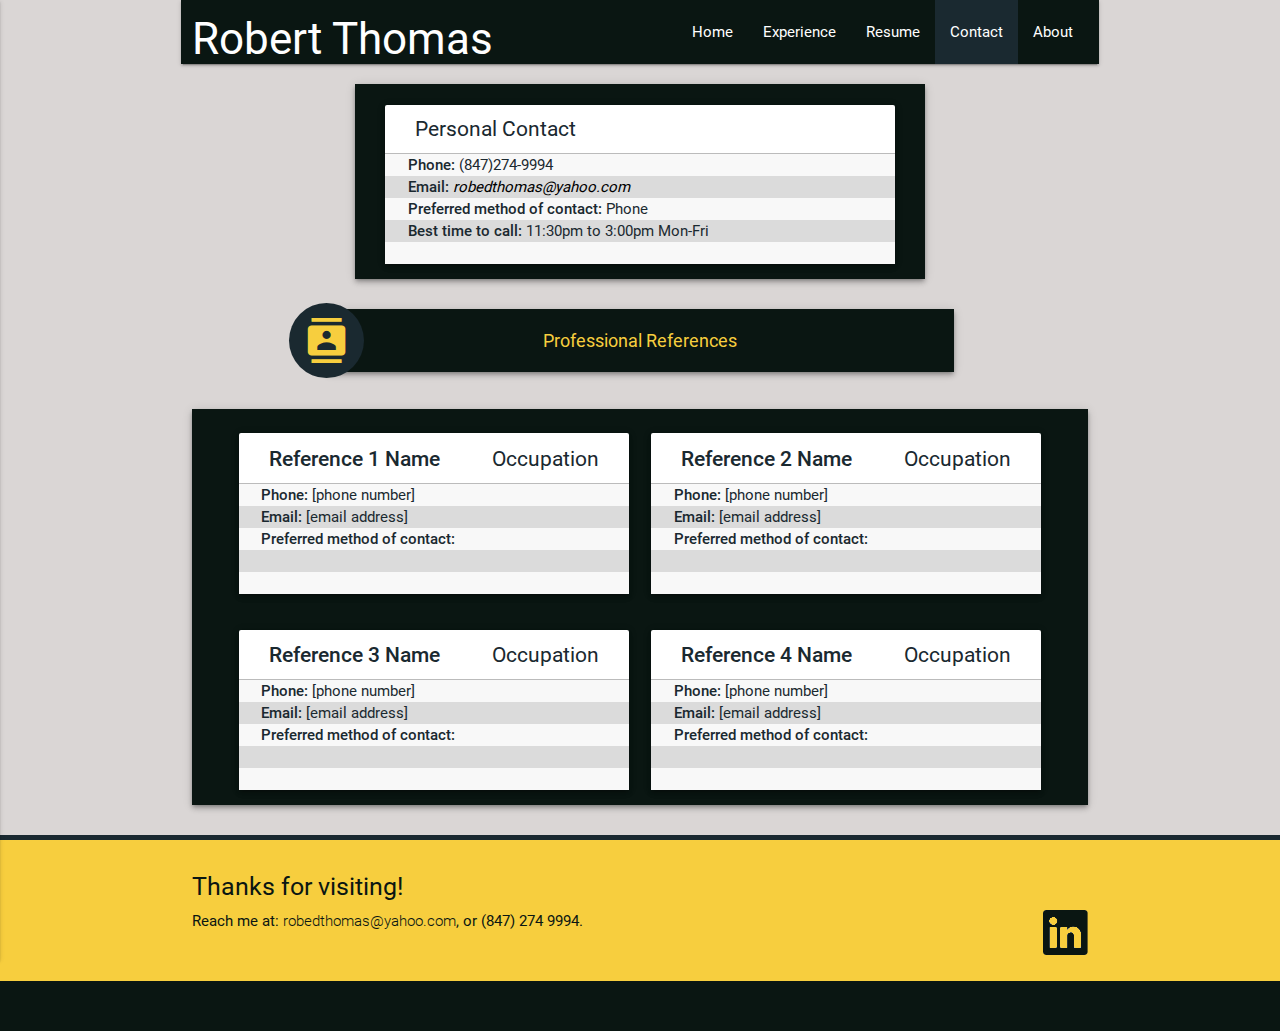
==== contact.html @ af0395f4 "Finished contact page." ====
<!doctype html>

<html>
<head>
	<meta charset="utf-8">
    <!--Import Google Icon Font-->
	<link href="https://fonts.googleapis.com/icon?family=Material+Icons" rel="stylesheet">
	<!--Import materialize.css-->
	<link type="text/css" rel="stylesheet" href="materialize/css/materialize.min.css"  media="screen,projection"/>
	<!--Import local stylesheet-->
	<link type="text/css" rel="stylesheet" href="stylesheets/stylesheet.css"/>
	<!--Let browser know website is optimized for mobile-->
	<meta name="viewport" content="width=device-width, initial-scale=1.0"/>
	<title>Robert Thomas</title>
	<meta name="description" content="Professional Profile of Robert Thomas">
	<meta name="author" content="Robert Thomas">
</head>

<body>
	<header>
		<!--Nav bar-->
		<div class="container">
			<div class="row">
				<nav>
					<div class="col s12">
						<div class="nav-wrapper">
								<a class="brand-logo">
									<h3 style="margin-top: 15px">Robert Thomas</h3>
								</a>
								<a href="#" data-activates="mobile-demo" class="button-collapse"><i class="material-icons">menu</i></a>
								<ul id="nav-mobile" class="right hide-on-med-and-down">
									<li><a href="index.html">Home</a></li>
									<li><a id="experience-link" href="experience.html">Experience</a></li>
									<li><a href="resume.html">Resume</a></li>
									<li class="active"><a href="contact.html">Contact</a></li>
									<li><a href="about.html">About</a></li>
								</ul>
								<ul id="mobile-demo" class="side-nav">
									<li><a href="index.html">Home</a></li>
									<li><a href="experience.html">Experience</a></li>
									<li><a href="resume.html">Resume</a></li>
									<li><a href="contact.html">Contact</a></li>
									<li><a href="about.html">About</a></li>
								</ul>
						</div>
					</div>
				</nav>
			</div>
		</div>
	</header>
	<main>
	<div class="container contact-card-container colorbox dark z-depth-2">
		<!--Personal Contact Info-->
		<div class="row">
			<div class="col s12">
				<div class="card hoverable contact-describer z-depth-2">
		            <div class="card-content contact-description">
		            	<div class="row title-row">
			            	<span class="card-title left contact-title">Personal Contact</span>
		            	</div>
		            	<div class="row striped-row">
			            	<p class="single-line">Phone: <span>(847)274-9994</span></p>
			            	<p class="single-line">Email: <span><a class="email" href="mailto:robedthomas@yahoo.com">robedthomas@yahoo.com</a></span></p>
			            	<p class="single-line">Preferred method of contact: <span>Phone</span></p>
			            	<p class="single-line">Best time to call: <span>11:30pm to 3:00pm Mon-Fri</span></p>
		            	</div>
		            </div>
	            </div>
			</div>
		</div>
	</div>
	<!--References Intro-->
	<div class="container" style="margin-bottom: 2.5em">
		<div class="container no-top-padding colorbox dark z-depth-2">
			<div class="valign-wrapper relative-position">
				<div class="circle tag-background"></div>
				<div class="valign-wrapper center-align tag-wrapper">
					<i class="material-icons center-align experience-tag-icon">contacts</i>
				</div>
				<p class="centered light bold medium">Professional References</p>
			</div>
		</div>
	</div>
	<!--Reference Cards-->
	<div class="container reference-container colorbox dark z-depth-2">
		<div class="row">
			<div class="col l6 m6 s12">
				<div class="card hoverable contact-describer z-depth-2 right">
		            <div class="card-content contact-description">
		            	<div class="row title-row">
			            	<span class="card-title left contact-title reference-name">Reference 1 Name</span>
			            	<span class="card-title right contact-title">Occupation</span>
		            	</div>
		            	<div class="row striped-row">
			            	<p class="single-line">Phone: <span>[phone number]</span></p>
			            	<p class="single-line">Email: <span>[email address]</span></p>
			            	<p class="single-line">Preferred method of contact: <span></span></p>
		            	</div>
		            </div>
	            </div>
			</div>
			<div class="col l6 m6 s12">
				<div class="card hoverable contact-describer z-depth-2 left">
		            <div class="card-content contact-description">
		            	<div class="row title-row">
			            	<span class="card-title left contact-title reference-name">Reference 2 Name</span>
			            	<span class="card-title right contact-title">Occupation</span>
		            	</div>
		            	<div class="row striped-row">
			            	<p class="single-line">Phone: <span>[phone number]</span></p>
			            	<p class="single-line">Email: <span>[email address]</span></p>
			            	<p class="single-line">Preferred method of contact: <span></span></p>
		            	</div>
		            </div>
	            </div>
			</div>
		</div>
		<div class="row">
			<div class="col l6 m6 s12">
				<div class="card hoverable contact-describer z-depth-2 right">
		            <div class="card-content contact-description">
		            	<div class="row title-row">
			            	<span class="card-title left contact-title reference-name">Reference 3 Name</span>
			            	<span class="card-title right contact-title">Occupation</span>
		            	</div>
		            	<div class="row striped-row">
			            	<p class="single-line">Phone: <span>[phone number]</span></p>
			            	<p class="single-line">Email: <span>[email address]</span></p>
			            	<p class="single-line">Preferred method of contact: <span></span></p>
		            	</div>
		            </div>
	            </div>
			</div>
			<div class="col l6 m6 s12">
				<div class="card hoverable contact-describer z-depth-2 left">
		            <div class="card-content contact-description">
		            	<div class="row title-row">
			            	<span class="card-title left contact-title reference-name">Reference 4 Name</span>
			            	<span class="card-title right contact-title">Occupation</span>
		            	</div>
		            	<div class="row striped-row">
			            	<p class="single-line">Phone: <span>[phone number]</span></p>
			            	<p class="single-line">Email: <span>[email address]</span></p>
			            	<p class="single-line">Preferred method of contact: <span></span></p>
		            	</div>
		            </div>
	            </div>
			</div>
		</div>
	</div>
	</main>
	<!-- Footer -->
	<footer class="page-footer">
		<div class="container">
			<div class="row">
				<div class="col s12">
					<h5> Thanks for visiting! </h5>
					<span> Reach me at: <a href="mailto:robedthomas@yahoo.com">robedthomas@yahoo.com</a>, or (847) 274 9994.</span>
					<div class="right">
						<a href="https://www.linkedin.com/in/robert-thomas-bb8820131/">
							<img src="images/linked-in.png">
						</a>
					</div>
				</div>
			</div>
		</div>
		<div class="footer-copyright">
			<div class="container">
			</div>
		</div>
	</footer>
	<!--Import jQuery before materialize.js-->
    <script type="text/javascript" src="https://code.jquery.com/jquery-2.1.1.min.js"></script>
    <script type="text/javascript" src="materialize/js/materialize.min.js"></script>
    <script> 
    	$(document).ready(function(){
    		$(".button-collapse").sideNav();
    	});
    </script>
</body>
</html>
---- stylesheets/stylesheet.css ----
body {
	background-color: #DAD6D5;
	font-color: #1A2930;
}

nav {
	background-color: #0A1612;
}

/*#nav-mobile {
	margin-left: 45rem;
}*/

li, a {
	display: inline-block;
	text-align: center;
}

ul.collapsible {
	border: none;
}

ul.collapsible li {
	display: initial;
	text-align: left;
	border: none;
}

div.collapsible-header {
	background-color: #0A1612;
	color: #DAD6D5;
	border-bottom: thin solid #05110D;
}

div.collapsible-body {
	border: none;
}

ul#nav-mobile li.active {
	background-color: #1A2930;
}

a:hover {
	font-weight: bold;
}

ul#nav-mobile li a:hover {
	background-color: #050505;
}

a#experience-link:hover {
	margin-right: -2px;
}

a#examples-link:hover {
	margin-right: -1px;
}

div.row#intro {
	background-color: #0A1612;
	padding-top: 4rem;
	padding-bottom: 4rem;
	color: #DAD6D5;
}

#greeting {
	font-size: 3.3rem;
	font-family: Courier;
}

.outer-talkbox {
	margin-top: 7rem;
	padding-left: 4rem;
}

.inner-talkbox {
	margin-top: 1rem;
	padding-left: 0rem;
}

.container.colorbox.dark {
	background-color: #0A1612;
	color: white;
	padding-top: 0.7rem;
}

.container.colorbox.med {
	background-color: #1A2930;
	color: white;
	padding-top: 0.7rem;
}

.container.colorbox.light {
	background-color: #F7CE3E;
	padding-top: 0.7rem;
}

div.colorbox.dark div.row {
	margin: 0.6% 2% 1.5% 2%;
}

div.colorbox.dark div.row div.colorbox.med {
	width: 100%;
}

.box-title {
	margin-left: 1rem;
}

.card.work-describer {
	background-color: #F7CE3E;
}

.card-content.work-description {
	color: #0A1612;
	font-weight: 500;
}

.card-title.work-title {
	font-weight: 400 !important;
}

.card-action.work-links {
	background-color: #0A1612;
}

a.work-link {
	color: white !important;
}

footer {
	color: #0A1612 !important;
	background-color: #F7CE3E !important;
	border-top: solid thick #1A2930;
}

.footer-copyright {
	background-color: #0A1612 !important;
}

footer a {
	color: #0A1612;
	font-weight: 300;
}

.no-top-padding {
	padding-top: 0 !important;
}

.relative-position {
	position: relative;
}

div.centered {
	margin-left: auto;
	margin-right: auto;
	position: relative;
	top: 50%;
	transform: translateY(-50%); 
}

p.centered {
	text-align: center;
	padding-left: 2em;
	padding-right: 2em;
	margin-right: auto;
	margin-left: auto;
}

p.light {
	color: #F7CE3E;
}

p.bold {
	font-weight: 400;
}

p.medium {
	font-size: 18px;
}

p.large {
	font-size: 18px;
}

div.tag-wrapper {
	position: absolute; 
	left: -2.5em; 
	width: 5em; 
	height: 100%;
}

div.tag-background {
	position: absolute;
	text-align: center; 
	margin-left: auto; 
	margin-right: auto;
	border-radius: 50%;
	left: -2.5em;
	width: 5em;
	height: 5em;
	background: #1A2930;
}

i.tag-icon {
	text-align: center; 
	margin-left: auto; 
	margin-right: auto;
	color: #F7CE3E;
}

i.experience-tag-icon {
	font-size: 3em;
	text-align: center; 
	margin-left: auto; 
	margin-right: auto;
	color: #F7CE3E;
}

span.project-title {
	float: right;
	color: white;
	font-size: 1.8em;
	font-weight: 300;
	padding-left: 0.5em;
	border-left: thin solid #DAD6D5;
}

div.project-body {
	border-left: medium solid #1A2930;
	border-right: medium solid #1A2930;
	border-bottom: medium solid #1A2930;
}

div.row.button-row {
	margin-top: 2em;
	margin-bottom: 0;
	display: inline-block;
	width: 100%;
}

div.button-holder {
	float: right;
}

a.code-button {
	background-color: #1A2930 !important;
}

div.collapsible-header.experience-header {
	background-color: #1A2930;
}

div.collapsible-body.experience-body {
	position: relative;
}

div.experience-footer {
	width: 100%;
	height: 3.5em;
	background-color: #1A2930;
}

.experience-title {
	font-size: 1.5em;
	font-weight: 300;
}

.experience-contact {
	font-size: 1.1em;
	color: #DAD6D5;
	margin-left: 5%;
	margin-right: 5%;
}

div.collapsible-body.experience-body div.row.experience-body-row {
	position: absolute;
	width: 90%;
	margin-left: 5%;
	margin-right: 5%;
	height: 100%;
	top: 0;
	left: 0;
}

div.row.paper-background-row {
	width: 100%;
	height: 100%;
	margin: 0;
	position: absolute;
	top: 0;
	left: 0;
	background: repeating-linear-gradient(
		0deg, #F8F8F8, #F8F8F8 20px, #DBDBDB 20px, #DBDBDB 40px
		);
}

/*div.col.paper-background {
	position: absolute;
	height: 100%;
	margin: 0;
	padding: 0;
	top: 0;
	left: 0;
	background: repeating-linear-gradient (
		0deg, white, white 25px, black 25px, black 50px
		);
}*/

div.row.paper-row {
	height: 25px;
	width: 100%;
	margin: 0;
	padding: 0;
}

div.row.paper-row.light {
	background-color: white;
}

div.row.paper-row.dark {
	background-color: green;
}

object {
	display: block;
	margin-left: auto;
	margin-right: auto;
	margin-bottom: 1em;
	border: thick solid #0A1612;
}

div.valign-wrapper.centered-valign-wrapper {
	display: block;
	margin-left: auto; 
	margin-right: auto;
}

div.container.colorbox.contact-card-container {
	max-width: 38em;
	min-width: 30em;
	margin-bottom: 2em;
}

div.container.colorbox.reference-container {
	max-width: 70em;
	min-width: 58em;
	margin-bottom: 2em;
}

div.card.contact-describer {
	background-color: white;
	min-width: 26em;
	max-width: 34em;
	display: block;
	margin-left: auto;
	margin-right: auto;
}

div.card-content.contact-description {
	color: #1A2930;
	font-weight: 500;
	padding: 0;
}

div.card-action.contact-footer{
	background-color: #1A2930;
}

span.card-title.contact-title {
	font-weight: 400 !important;
	font-size: 1.4em;
}

span.card-title.contact-title.reference-name {
	font-weight: 500 !important;
	color: #1A2930;
}

div.card-content.contact-description div.row.title-row {
	margin-bottom: 0;
	margin-left: 0;
	margin-right: 0;
	padding-left: 2em;
	padding-right: 2em;
	padding-top: 0.5em;
	border-bottom: solid thin #BBBBBB;
}

div.card-content.contact-description div.row.striped-row {
	margin: 0;
	display: block;
	padding-left: 1.5em;
	padding-right: 1.5em;
	background: repeating-linear-gradient(
		0deg, #F8F8F8, #F8F8F8 22px, #DBDBDB 22px, #DBDBDB 44px
		);
	min-height: 110px;
}

div.card-content.contact-description div.row.striped-row p.single-line {
	height: 22px;
	font-weight: 500;
}

div.card-content.contact-description div.row.striped-row p.single-line span {
	font-weight: 400;
}

div.card-content.contact-description div.row.striped-row p a.email {
	font-style: italic;
	color: black;
}

div.card-content.contact-description div.row.striped-row a.email:hover {
	font-weight: bold;
}

.block-display {
	display: block;
}
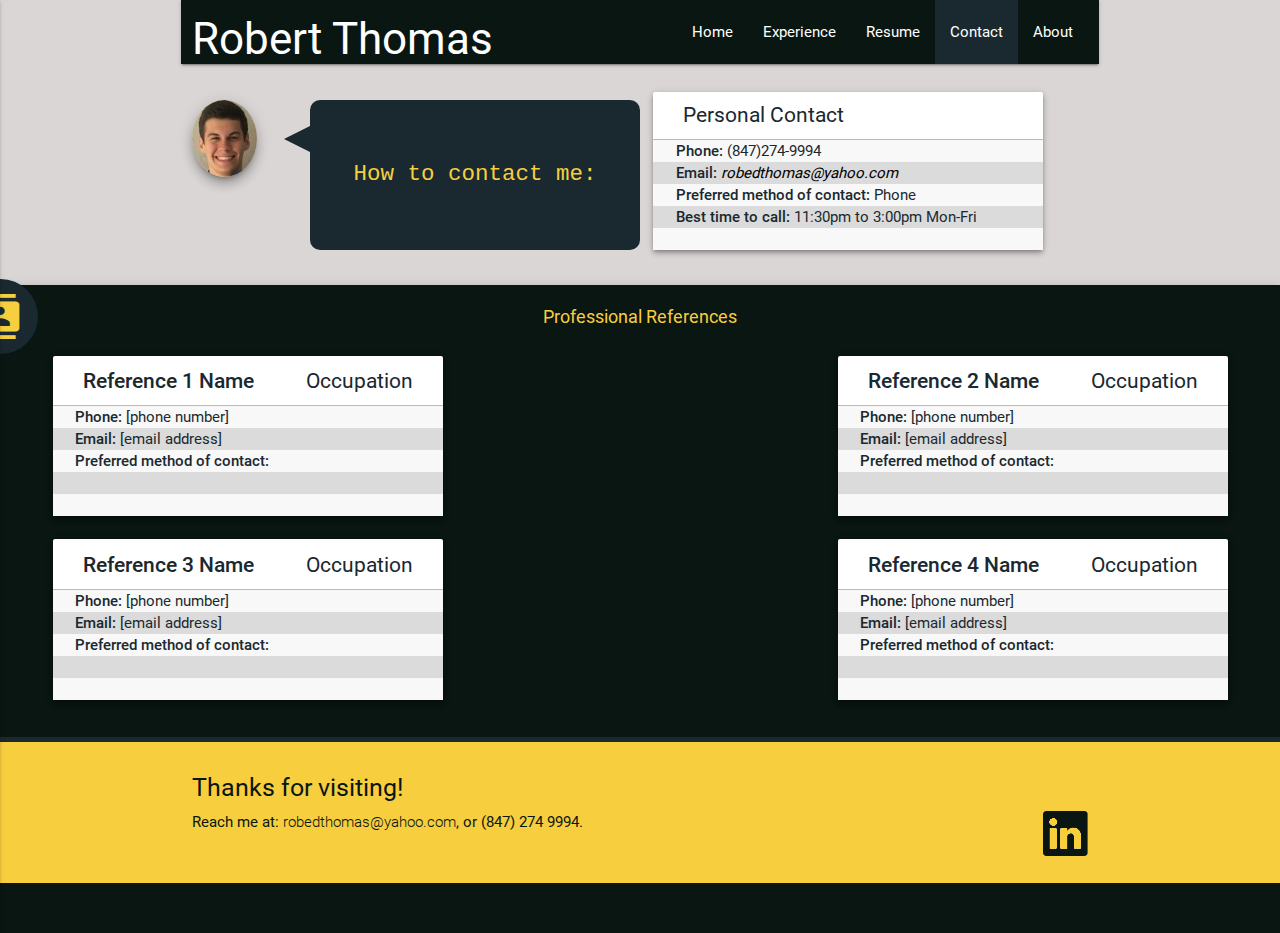
==== commit 56832f2f: "Tidied up contact page. Headshot image next to speech bubble has yet to be relatively positioned nex" ====
--- a/contact.html
+++ b/contact.html
@@ -49,43 +49,48 @@
 		</div>
 	</header>
 	<main>
-	<div class="container contact-card-container colorbox dark z-depth-2">
+	<div class="container">
 		<!--Personal Contact Info-->
 		<div class="row">
-			<div class="col s12">
-				<div class="card hoverable contact-describer z-depth-2">
-		            <div class="card-content contact-description">
-		            	<div class="row title-row">
-			            	<span class="card-title left contact-title">Personal Contact</span>
-		            	</div>
-		            	<div class="row striped-row">
-			            	<p class="single-line">Phone: <span>(847)274-9994</span></p>
-			            	<p class="single-line">Email: <span><a class="email" href="mailto:robedthomas@yahoo.com">robedthomas@yahoo.com</a></span></p>
-			            	<p class="single-line">Preferred method of contact: <span>Phone</span></p>
-			            	<p class="single-line">Best time to call: <span>11:30pm to 3:00pm Mon-Fri</span></p>
-		            	</div>
+			<div class="valign-wrapper">
+				<div class="col s12 m6 l6" style="padding-right: 0">
+					<img src="images/headshot-mini.jpg" class="circle responsive-img z-depth-4">
+					<div id="talkbubble" class="right" style="display: block; margin: auto 0;">
+						<div class="valign-wrapper" style="height: 100%">
+							<p class="center-align" style="margin: 0 auto;"> How to contact me: </p>
+						</div>
+					</div>
+				</div>
+				<div class="col s12 m6 l6" style="padding-left: 0">
+					<div class="card hoverable contact-describer z-depth-2 left">
+			            <div class="card-content contact-description">
+			            	<div class="row title-row">
+				            	<span class="card-title left contact-title">Personal Contact</span>
+			            	</div>
+			            	<div class="row striped-row">
+				            	<p class="single-line">Phone: <span>(847)274-9994</span></p>
+				            	<p class="single-line">Email: <span><a class="email" href="mailto:robedthomas@yahoo.com">robedthomas@yahoo.com</a></span></p>
+				            	<p class="single-line">Preferred method of contact: <span>Phone</span></p>
+				            	<p class="single-line">Best time to call: <span>11:30pm to 3:00pm Mon-Fri</span></p>
+			            	</div>
+			            </div>
 		            </div>
-	            </div>
-			</div>
-		</div>
+	        	</div>
+    		</div>
+    	</div>	
 	</div>
-	<!--References Intro-->
-	<div class="container" style="margin-bottom: 2.5em">
-		<div class="container no-top-padding colorbox dark z-depth-2">
-			<div class="valign-wrapper relative-position">
+		<!--References Intro-->
+		<div class="container references-box no-top-padding colorbox dark z-depth-2" style="width: 100%">
+			<div class="valign-wrapper relative-position full-width">
 				<div class="circle tag-background"></div>
 				<div class="valign-wrapper center-align tag-wrapper">
 					<i class="material-icons center-align experience-tag-icon">contacts</i>
 				</div>
 				<p class="centered light bold medium">Professional References</p>
 			</div>
-		</div>
-	</div>
-	<!--Reference Cards-->
-	<div class="container reference-container colorbox dark z-depth-2">
-		<div class="row">
-			<div class="col l6 m6 s12">
-				<div class="card hoverable contact-describer z-depth-2 right">
+			<!--Reference Cards-->
+			<div class="reference-card-container">
+				<div class="card hoverable contact-describer z-depth-2">
 		            <div class="card-content contact-description">
 		            	<div class="row title-row">
 			            	<span class="card-title left contact-title reference-name">Reference 1 Name</span>
@@ -98,9 +103,7 @@
 		            	</div>
 		            </div>
 	            </div>
-			</div>
-			<div class="col l6 m6 s12">
-				<div class="card hoverable contact-describer z-depth-2 left">
+				<div class="card hoverable contact-describer z-depth-2">
 		            <div class="card-content contact-description">
 		            	<div class="row title-row">
 			            	<span class="card-title left contact-title reference-name">Reference 2 Name</span>
@@ -113,11 +116,7 @@
 		            	</div>
 		            </div>
 	            </div>
-			</div>
-		</div>
-		<div class="row">
-			<div class="col l6 m6 s12">
-				<div class="card hoverable contact-describer z-depth-2 right">
+				<div class="card hoverable contact-describer z-depth-2">
 		            <div class="card-content contact-description">
 		            	<div class="row title-row">
 			            	<span class="card-title left contact-title reference-name">Reference 3 Name</span>
@@ -130,9 +129,7 @@
 		            	</div>
 		            </div>
 	            </div>
-			</div>
-			<div class="col l6 m6 s12">
-				<div class="card hoverable contact-describer z-depth-2 left">
+				<div class="card hoverable contact-describer z-depth-2">
 		            <div class="card-content contact-description">
 		            	<div class="row title-row">
 			            	<span class="card-title left contact-title reference-name">Reference 4 Name</span>
@@ -145,7 +142,7 @@
 		            	</div>
 		            </div>
 	            </div>
-			</div>
+            </div>
 		</div>
 	</div>
 	</main>
--- a/stylesheets/stylesheet.css
+++ b/stylesheets/stylesheet.css
@@ -336,6 +336,35 @@
 	margin-right: auto;
 }
 
+#talkbubble {
+	width: 22em;
+	height: 10em;
+	color: #F7CE3E;
+	background-color: #1A2930;
+	position: relative;
+	-moz-border-radius:    10px;
+	-webkit-border-radius: 10px;
+	border-radius:         10px;
+	text-align: center;
+}
+
+#talkbubble:before {
+	content:"";
+	position: absolute;
+	right: 100%;
+	top: 26px;
+	width: 0;
+	height: 0;
+	border-top: 13px solid transparent;
+	border-right: 26px solid #1A2930;
+	border-bottom: 13px solid transparent;
+}
+
+#talkbubble p {
+	font-size: 1.5em;
+	font-family: Courier;
+}
+
 div.container.colorbox.contact-card-container {
 	max-width: 38em;
 	min-width: 30em;
@@ -343,18 +372,17 @@
 }
 
 div.container.colorbox.reference-container {
-	max-width: 70em;
+	max-width: 60em;
 	min-width: 58em;
 	margin-bottom: 2em;
 }
 
 div.card.contact-describer {
 	background-color: white;
-	min-width: 26em;
-	max-width: 34em;
-	display: block;
-	margin-left: auto;
-	margin-right: auto;
+	width: 26em;
+	display: inline-block;
+	margin-left: 3%;
+	margin-right: 3%;
 }
 
 div.card-content.contact-description {
@@ -418,4 +446,36 @@
 
 .block-display {
 	display: block;
+}
+
+div.container.references-box {
+	min-width: 30em;
+}
+
+div.reference-card-container {
+	background-color: #0A1612;
+	text-align: justify;
+	width: 100%;
+	padding-left: 1em;
+	padding-right: 1em;
+}
+
+div.reference-card-container:after {
+	display:inline-block;
+    width:100%;
+    content:'';
+}
+
+.full-width {
+	width: 100%;
+}
+
+.justified {
+	text-align: justify;
+}
+
+.justified:after {
+	display:inline-block;
+    width:100%;
+    content:'';
 }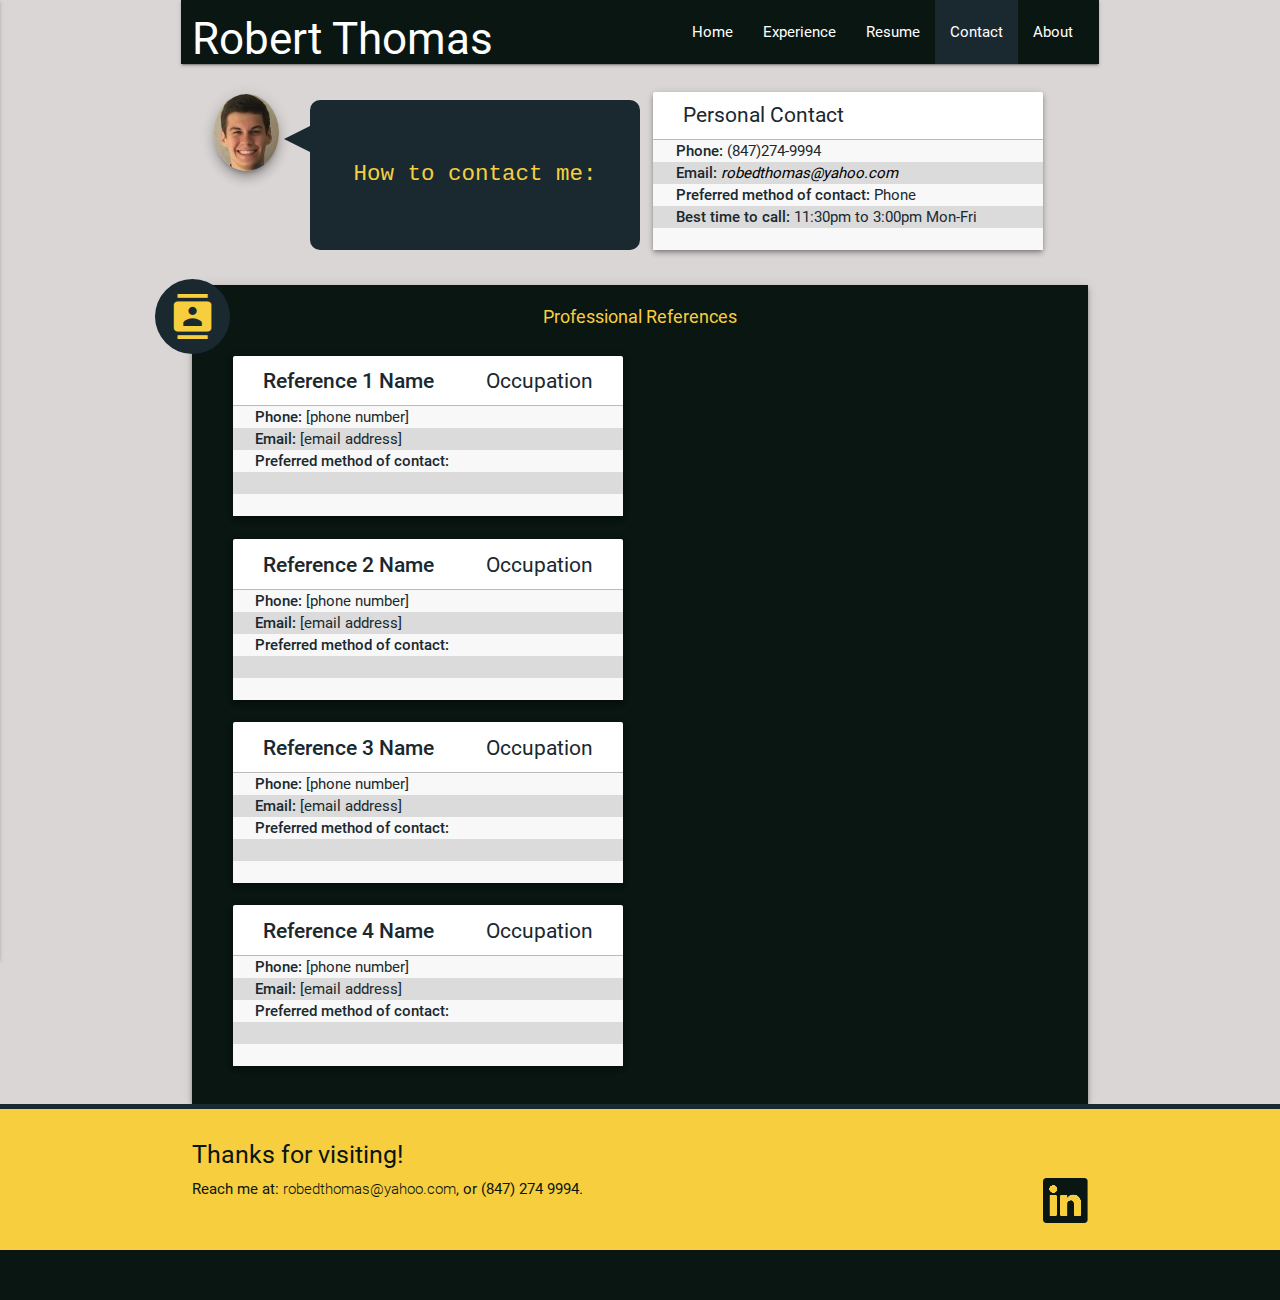
==== commit 84401ff6: "Finished structure of contact page." ====
--- a/contact.html
+++ b/contact.html
@@ -51,11 +51,11 @@
 	<main>
 	<div class="container">
 		<!--Personal Contact Info-->
-		<div class="row">
+		<div class="row hide-on-small-only">
 			<div class="valign-wrapper">
 				<div class="col s12 m6 l6" style="padding-right: 0">
-					<img src="images/headshot-mini.jpg" class="circle responsive-img z-depth-4">
-					<div id="talkbubble" class="right" style="display: block; margin: auto 0;">
+					<div id="talkbubble" class="right relative-position" style="display: block; margin: auto 0;">
+						<img src="images/headshot-mini.jpg" class="mini-headshot circle responsive-img z-depth-4 absolute-position">
 						<div class="valign-wrapper" style="height: 100%">
 							<p class="center-align" style="margin: 0 auto;"> How to contact me: </p>
 						</div>
@@ -77,10 +77,35 @@
 		            </div>
 	        	</div>
     		</div>
+    	</div>
+    	<div class="row hide-on-med-and-up">
+			<div class="col s12 center-align">
+				<div id="talkbubble" class="relative-position horizontally-centered">
+					<img src="images/headshot-mini.jpg" class="mini-headshot circle responsive-img z-depth-4 absolute-position">
+					<div class="valign-wrapper" style="height: 100%">
+						<p class="center-align" style="margin: 0 auto;"> How to contact me: </p>
+					</div>
+				</div>
+			</div>
+			<div class="col s12">
+				<div class="card hoverable contact-describer horizontally-centered z-depth-2">
+		            <div class="card-content contact-description">
+		            	<div class="row title-row">
+			            	<span class="card-title left contact-title">Personal Contact</span>
+		            	</div>
+		            	<div class="row striped-row">
+			            	<p class="single-line">Phone: <span>(847)274-9994</span></p>
+			            	<p class="single-line">Email: <span><a class="email" href="mailto:robedthomas@yahoo.com">robedthomas@yahoo.com</a></span></p>
+			            	<p class="single-line">Preferred method of contact: <span>Phone</span></p>
+			            	<p class="single-line">Best time to call: <span>11:30pm to 3:00pm Mon-Fri</span></p>
+		            	</div>
+		            </div>
+	            </div>
+        	</div>
     	</div>	
 	</div>
 		<!--References Intro-->
-		<div class="container references-box no-top-padding colorbox dark z-depth-2" style="width: 100%">
+		<div class="container references-box no-top-padding colorbox dark z-depth-2">
 			<div class="valign-wrapper relative-position full-width">
 				<div class="circle tag-background"></div>
 				<div class="valign-wrapper center-align tag-wrapper">
--- a/stylesheets/stylesheet.css
+++ b/stylesheets/stylesheet.css
@@ -151,6 +151,10 @@
 	position: relative;
 }
 
+.absolute-position {
+	position: absolute;
+}
+
 div.centered {
 	margin-left: auto;
 	margin-right: auto;
@@ -165,6 +169,12 @@
 	padding-right: 2em;
 	margin-right: auto;
 	margin-left: auto;
+}
+
+div.horizontally-centered {
+	display: block !important;
+	margin-left: auto !important;
+	margin-right: auto !important;
 }
 
 p.light {
@@ -461,9 +471,14 @@
 }
 
 div.reference-card-container:after {
-	display:inline-block;
-    width:100%;
-    content:'';
+	display: inline-block;
+    width: 100%;
+    content: '';
+}
+
+img.mini-headshot {
+	top: -.4em;
+	left: -6.4em;
 }
 
 .full-width {
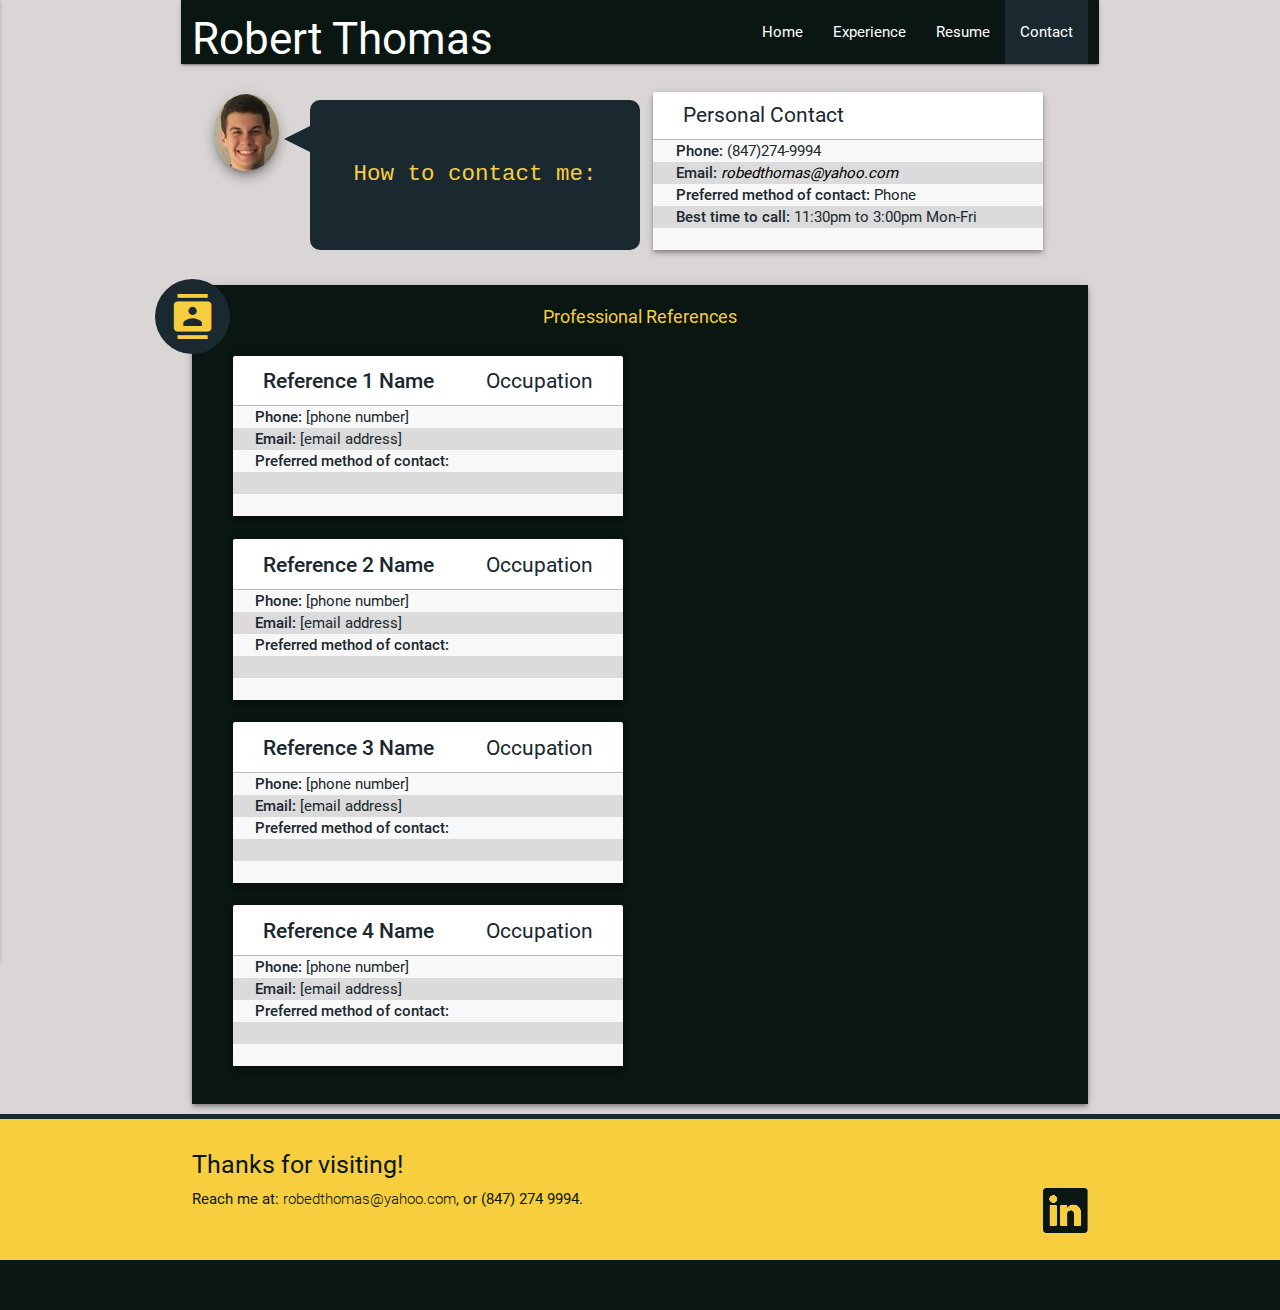
==== commit 623bd157: "Deleted and removed About page. Added elevator pitch paragraph to front page. Tidied up front page." ====
--- a/contact.html
+++ b/contact.html
@@ -33,14 +33,12 @@
 									<li><a id="experience-link" href="experience.html">Experience</a></li>
 									<li><a href="resume.html">Resume</a></li>
 									<li class="active"><a href="contact.html">Contact</a></li>
-									<li><a href="about.html">About</a></li>
 								</ul>
 								<ul id="mobile-demo" class="side-nav">
 									<li><a href="index.html">Home</a></li>
 									<li><a href="experience.html">Experience</a></li>
 									<li><a href="resume.html">Resume</a></li>
 									<li><a href="contact.html">Contact</a></li>
-									<li><a href="about.html">About</a></li>
 								</ul>
 						</div>
 					</div>
--- a/stylesheets/stylesheet.css
+++ b/stylesheets/stylesheet.css
@@ -103,8 +103,27 @@
 	width: 100%;
 }
 
+div#pitch-container {
+	color: white;
+	background-color: #223138;
+	border: thin solid #0A1612;
+	max-width: 42em;
+	padding-left: 0.5em;
+	padding-right: 0.5em;
+}
+
 .box-title {
 	margin-left: 1rem;
+	font-weight: 200;
+}
+
+div.container.wider {
+	width: 95%;
+	margin-bottom: 1em;
+}
+
+div.colorbox.med div.divider {
+	background-color: #0D1C23;
 }
 
 .card.work-describer {
@@ -493,4 +512,8 @@
 	display:inline-block;
     width:100%;
     content:'';
+}
+
+footer.page-footer {
+	margin-top: 10px;
 }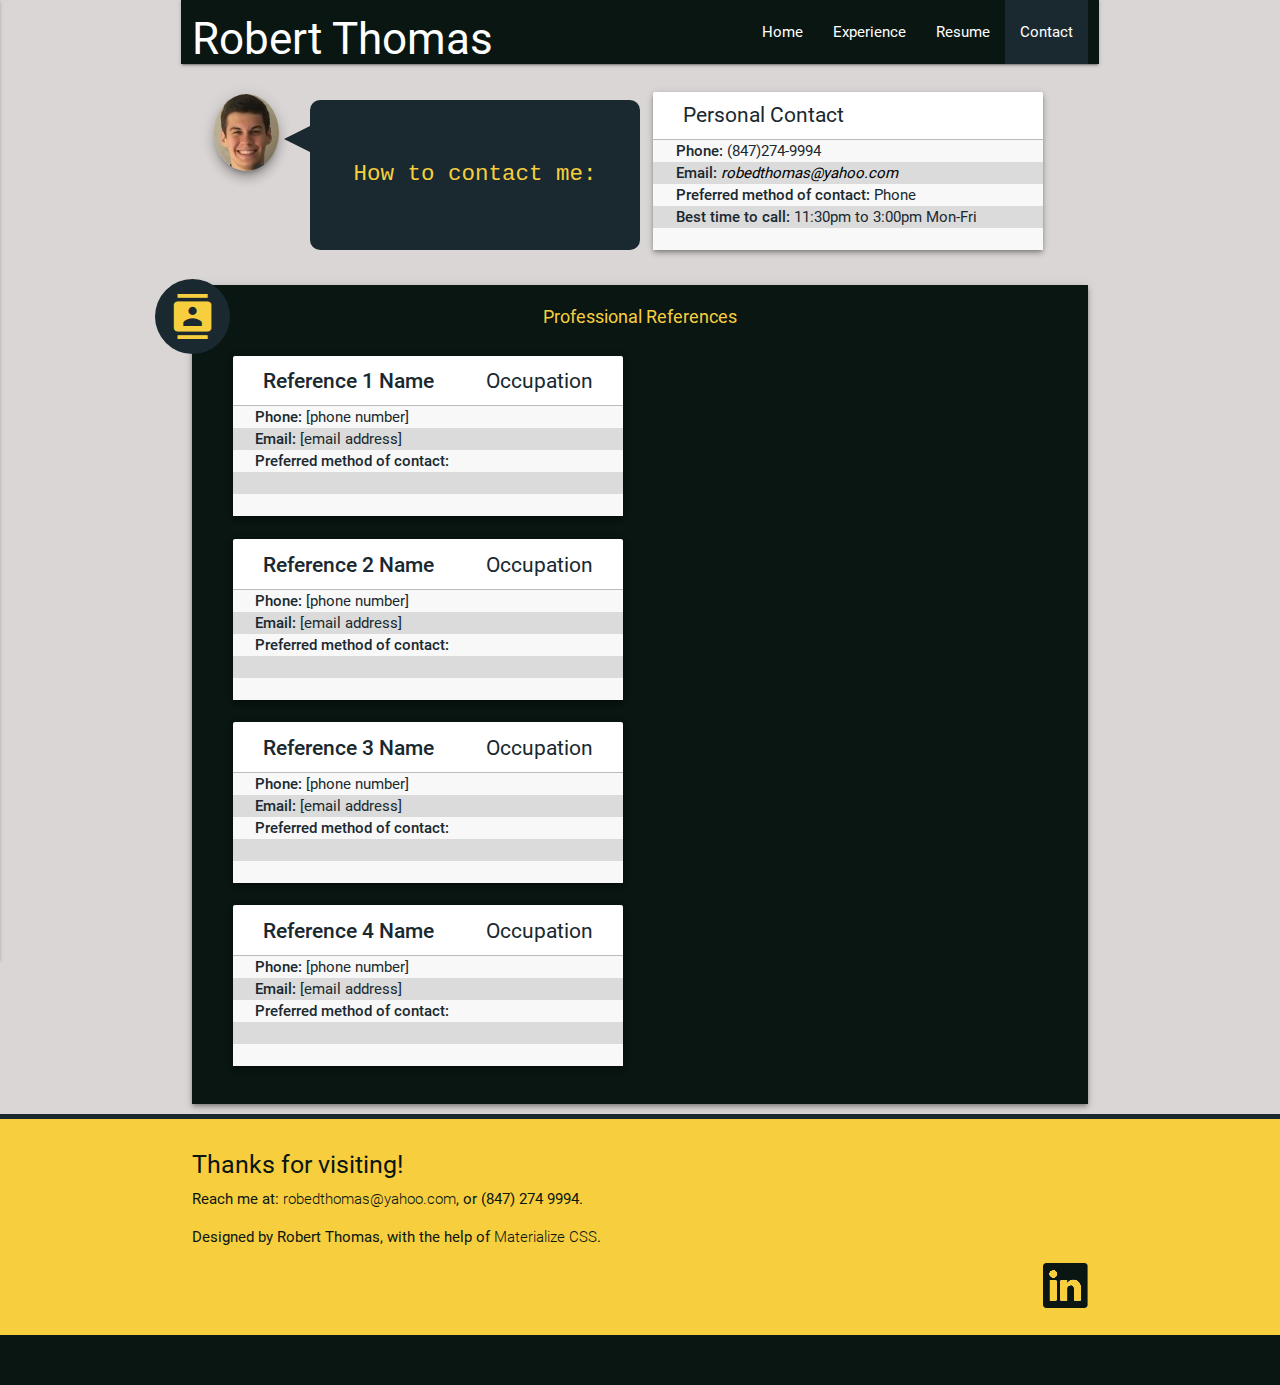
==== commit 13047d2b: "Began adding content to front page. Added reference to Materialize CSS to footer." ====
--- a/contact.html
+++ b/contact.html
@@ -176,6 +176,7 @@
 				<div class="col s12">
 					<h5> Thanks for visiting! </h5>
 					<span> Reach me at: <a href="mailto:robedthomas@yahoo.com">robedthomas@yahoo.com</a>, or (847) 274 9994.</span>
+					<p> Designed by Robert Thomas, with the help of <a href="http://materializecss.com/">Materialize CSS</a>.</p>
 					<div class="right">
 						<a href="https://www.linkedin.com/in/robert-thomas-bb8820131/">
 							<img src="images/linked-in.png">
--- a/stylesheets/stylesheet.css
+++ b/stylesheets/stylesheet.css
@@ -124,6 +124,10 @@
 
 div.colorbox.med div.divider {
 	background-color: #0D1C23;
+}
+
+.indented {
+	text-indent: 3em;
 }
 
 .card.work-describer {
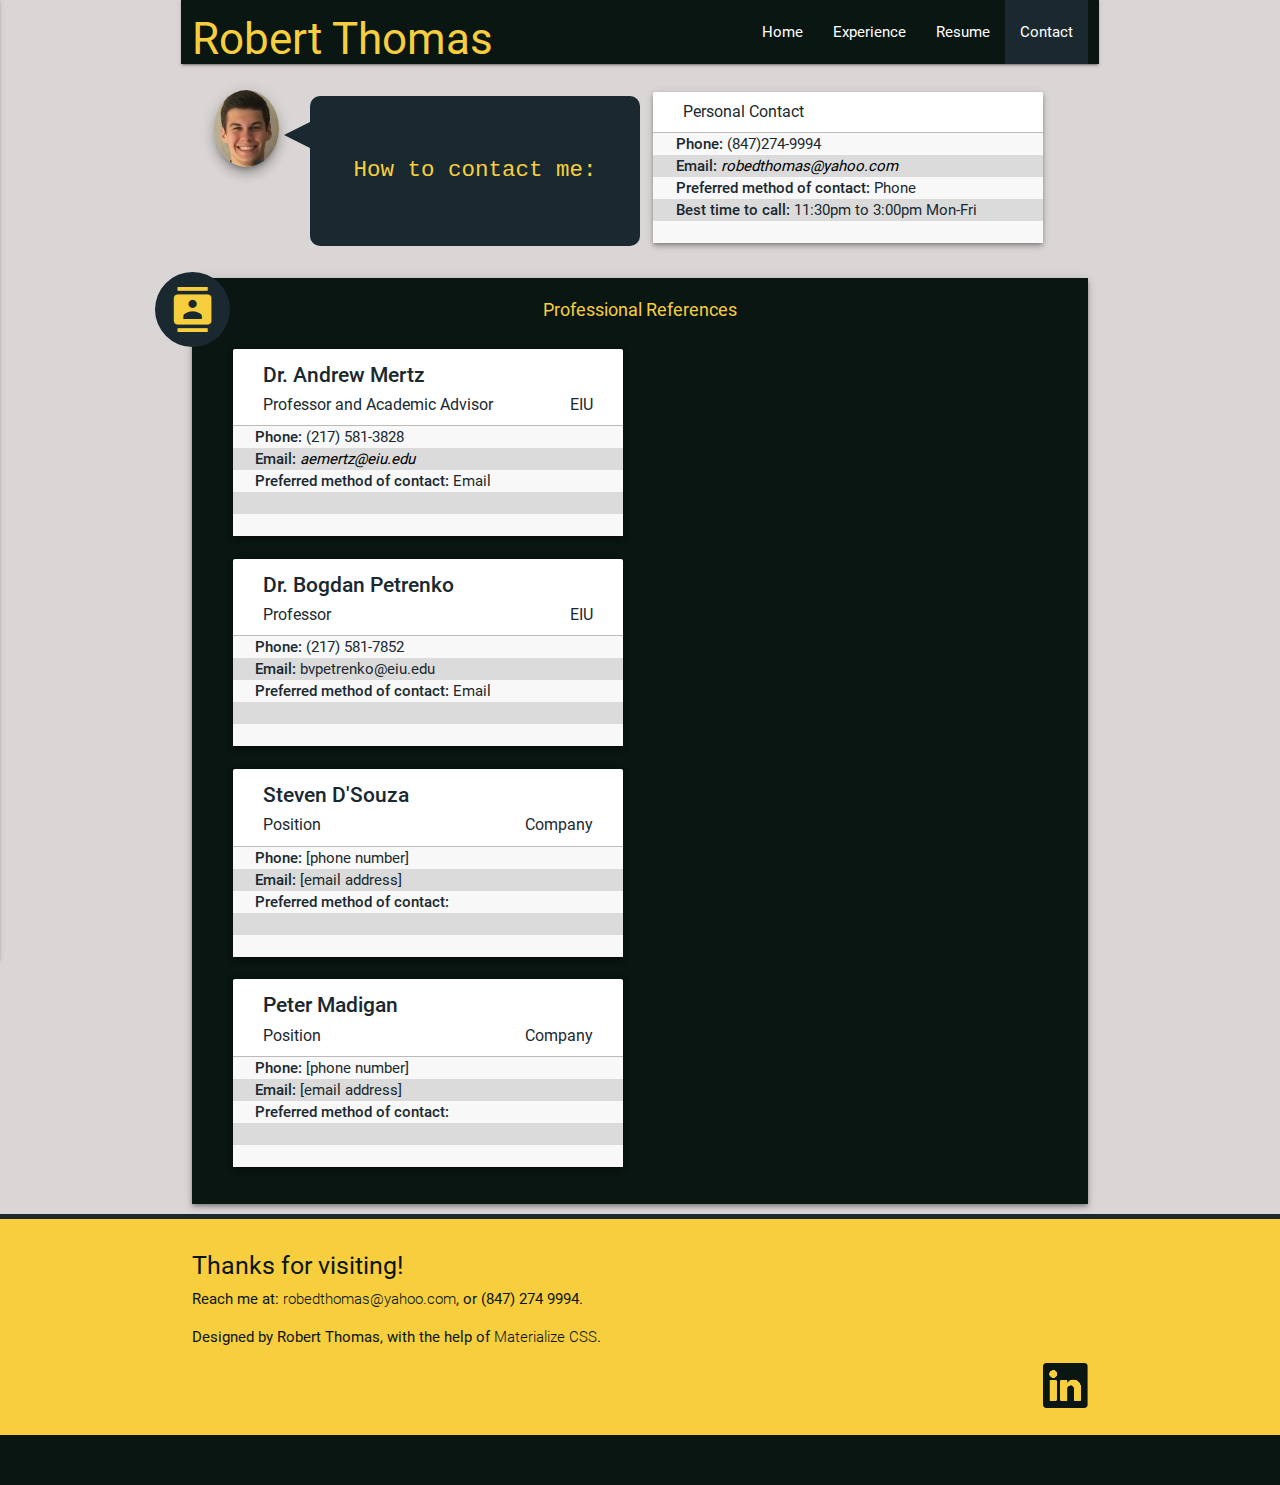
==== commit b01b3929: "Slightly reformatted reference cards to be more tidy. Added two reference cards." ====
--- a/contact.html
+++ b/contact.html
@@ -92,7 +92,7 @@
 			            	<span class="card-title left contact-title">Personal Contact</span>
 		            	</div>
 		            	<div class="row striped-row">
-			            	<p class="single-line">Phone: <span>(847)274-9994</span></p>
+			            	<p class="single-line">Phone: <span>(847) 274-9994</span></p>
 			            	<p class="single-line">Email: <span><a class="email" href="mailto:robedthomas@yahoo.com">robedthomas@yahoo.com</a></span></p>
 			            	<p class="single-line">Preferred method of contact: <span>Phone</span></p>
 			            	<p class="single-line">Best time to call: <span>11:30pm to 3:00pm Mon-Fri</span></p>
@@ -116,8 +116,49 @@
 				<div class="card hoverable contact-describer z-depth-2">
 		            <div class="card-content contact-description">
 		            	<div class="row title-row">
-			            	<span class="card-title left contact-title reference-name">Reference 1 Name</span>
-			            	<span class="card-title right contact-title">Occupation</span>
+		            		<div class="col s12">
+			            		<span class="card-title contact-title reference-name">Dr. Andrew Mertz</span>
+		            		</div>
+		            		<div class="col s12">
+			            		<span class="card-title contact-title left">Professor and Academic Advisor</span>
+			            		<span class="card-title contact-title right">EIU</span>
+		            		</div>
+		            	</div>
+		            	<div class="row striped-row">
+			            	<p class="single-line">Phone: <span>(217) 581-3828</span></p>
+			            	<p class="single-line">Email: <span><a class="email" href="mailto:aemertz@eiu.edu">aemertz@eiu.edu</a></span></p>
+			            	<p class="single-line">Preferred method of contact: <span>Email</span></p>
+		            	</div>
+		            </div>
+	            </div>
+				<div class="card hoverable contact-describer z-depth-2">
+		            <div class="card-content contact-description">
+		            	<div class="row title-row">
+		            		<div class="col s12">
+			            		<span class="card-title contact-title reference-name">Dr. Bogdan Petrenko</span>
+		            		</div>
+		            		<div class="col s12">
+			            		<span class="card-title left contact-title">Professor</span>
+			            		<span class="card-title right contact-title">EIU</span>
+		            		</div>
+		            	</div>
+		            	<div class="row striped-row">
+			            	<p class="single-line">Phone: <span>(217) 581-7852</span></p>
+			            	<p class="single-line">Email: <span>bvpetrenko@eiu.edu</span></p>
+			            	<p class="single-line">Preferred method of contact: <span>Email</span></p>
+		            	</div>
+		            </div>
+	            </div>
+				<div class="card hoverable contact-describer z-depth-2">
+		            <div class="card-content contact-description">
+		            	<div class="row title-row">
+		            		<div class="col s12">
+			            		<span class="card-title contact-title reference-name">Steven D'Souza</span>
+		            		</div>
+		            		<div class="col s12">
+			            		<span class="card-title left contact-title">Position</span>
+			            		<span class="card-title right contact-title">Company</span>
+		            		</div>
 		            	</div>
 		            	<div class="row striped-row">
 			            	<p class="single-line">Phone: <span>[phone number]</span></p>
@@ -129,34 +170,13 @@
 				<div class="card hoverable contact-describer z-depth-2">
 		            <div class="card-content contact-description">
 		            	<div class="row title-row">
-			            	<span class="card-title left contact-title reference-name">Reference 2 Name</span>
-			            	<span class="card-title right contact-title">Occupation</span>
-		            	</div>
-		            	<div class="row striped-row">
-			            	<p class="single-line">Phone: <span>[phone number]</span></p>
-			            	<p class="single-line">Email: <span>[email address]</span></p>
-			            	<p class="single-line">Preferred method of contact: <span></span></p>
-		            	</div>
-		            </div>
-	            </div>
-				<div class="card hoverable contact-describer z-depth-2">
-		            <div class="card-content contact-description">
-		            	<div class="row title-row">
-			            	<span class="card-title left contact-title reference-name">Reference 3 Name</span>
-			            	<span class="card-title right contact-title">Occupation</span>
-		            	</div>
-		            	<div class="row striped-row">
-			            	<p class="single-line">Phone: <span>[phone number]</span></p>
-			            	<p class="single-line">Email: <span>[email address]</span></p>
-			            	<p class="single-line">Preferred method of contact: <span></span></p>
-		            	</div>
-		            </div>
-	            </div>
-				<div class="card hoverable contact-describer z-depth-2">
-		            <div class="card-content contact-description">
-		            	<div class="row title-row">
-			            	<span class="card-title left contact-title reference-name">Reference 4 Name</span>
-			            	<span class="card-title right contact-title">Occupation</span>
+			            	<div class="col s12">
+			            		<span class="card-title contact-title reference-name">Peter Madigan</span>
+		            		</div>
+		            		<div class="col s12">
+			            		<span class="card-title left contact-title">Position</span>
+			            		<span class="card-title right contact-title">Company</span>
+		            		</div>
 		            	</div>
 		            	<div class="row striped-row">
 			            	<p class="single-line">Phone: <span>[phone number]</span></p>
--- a/stylesheets/stylesheet.css
+++ b/stylesheets/stylesheet.css
@@ -34,6 +34,10 @@
 
 div.collapsible-body {
 	border: none;
+}
+
+a.brand-logo {
+	color: #F7CE3E;
 }
 
 ul#nav-mobile li.active {
@@ -110,6 +114,7 @@
 	max-width: 42em;
 	padding-left: 0.5em;
 	padding-right: 0.5em;
+	margin-bottom: 4em;
 }
 
 .box-title {
@@ -429,13 +434,16 @@
 }
 
 span.card-title.contact-title {
-	font-weight: 400 !important;
+	font-weight: 400;
+	font-size: 1.05em;
+	line-height: 160% !important;
+}
+
+span.card-title.contact-title.reference-name {
+	font-weight: 500;
+	color: #1A2930;
 	font-size: 1.4em;
-}
-
-span.card-title.contact-title.reference-name {
-	font-weight: 500 !important;
-	color: #1A2930;
+	margin-bottom: 0em;
 }
 
 div.card-content.contact-description div.row.title-row {
@@ -446,6 +454,11 @@
 	padding-right: 2em;
 	padding-top: 0.5em;
 	border-bottom: solid thin #BBBBBB;
+}
+
+div.card-content.contact-description div.row.title-row div.col {
+	padding-left: 0;
+	padding-right: 0;
 }
 
 div.card-content.contact-description div.row.striped-row {
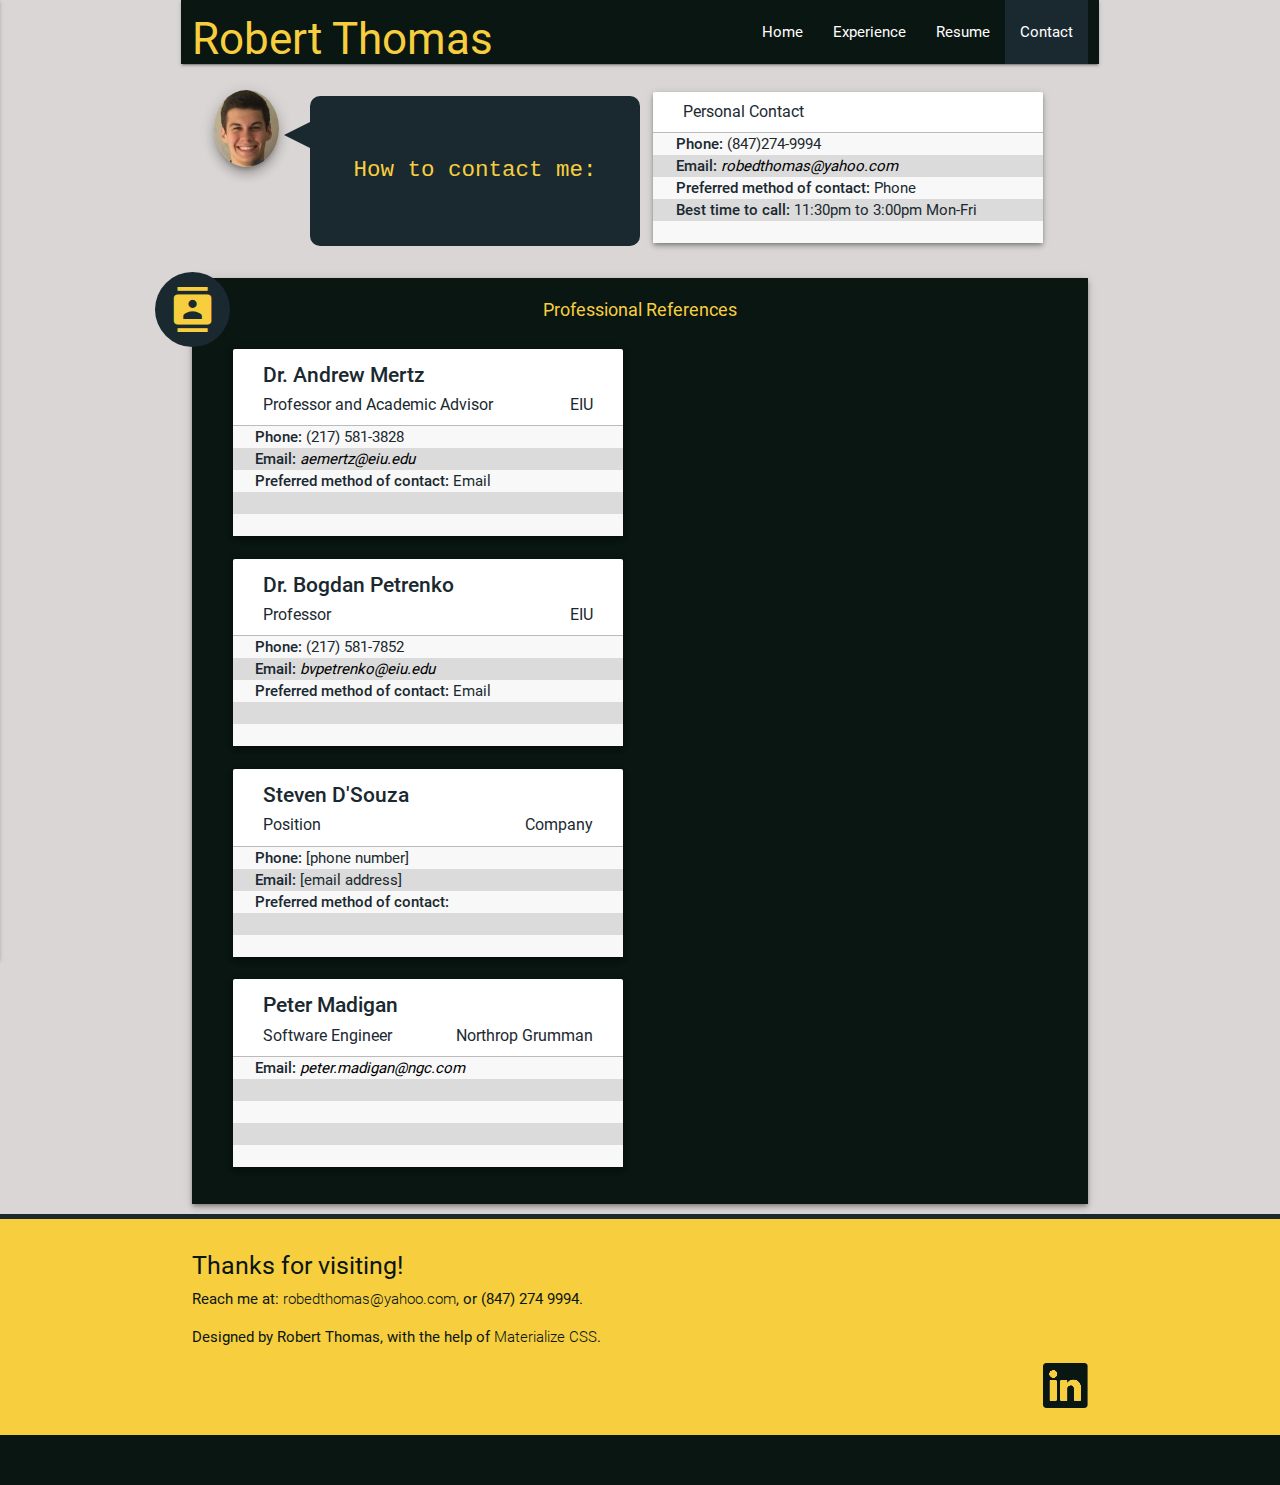
==== commit 3e102b90: "Finished all features of the front page." ====
--- a/contact.html
+++ b/contact.html
@@ -144,7 +144,7 @@
 		            	</div>
 		            	<div class="row striped-row">
 			            	<p class="single-line">Phone: <span>(217) 581-7852</span></p>
-			            	<p class="single-line">Email: <span>bvpetrenko@eiu.edu</span></p>
+			            	<p class="single-line">Email: <span><a class="email" href="mailto:bvpetrenko@eiu.edu">bvpetrenko@eiu.edu</a></span></p>
 			            	<p class="single-line">Preferred method of contact: <span>Email</span></p>
 		            	</div>
 		            </div>
@@ -174,14 +174,12 @@
 			            		<span class="card-title contact-title reference-name">Peter Madigan</span>
 		            		</div>
 		            		<div class="col s12">
-			            		<span class="card-title left contact-title">Position</span>
-			            		<span class="card-title right contact-title">Company</span>
-		            		</div>
-		            	</div>
-		            	<div class="row striped-row">
-			            	<p class="single-line">Phone: <span>[phone number]</span></p>
-			            	<p class="single-line">Email: <span>[email address]</span></p>
-			            	<p class="single-line">Preferred method of contact: <span></span></p>
+			            		<span class="card-title left contact-title">Software Engineer</span>
+			            		<span class="card-title right contact-title">Northrop Grumman</span>
+		            		</div>
+		            	</div>
+		            	<div class="row striped-row">
+			            	<p class="single-line">Email: <span><a class="email" href="mailto:peter.madigan@ngc.com">peter.madigan@ngc.com</a></span></p>
 		            	</div>
 		            </div>
 	            </div>
--- a/stylesheets/stylesheet.css
+++ b/stylesheets/stylesheet.css
@@ -154,6 +154,24 @@
 
 a.work-link {
 	color: white !important;
+}
+
+img.paired-img-bottom {
+}
+
+div.paired-img-bottom-placeholder {
+	max-width: 75%;
+	max-height: 75%;
+}
+
+img.paired-img-top {
+}
+
+div.paired-img-top-placeholder {
+	max-width: 75%;
+	position: absolute;
+	top: 25%;
+	left: 25%;
 }
 
 footer {
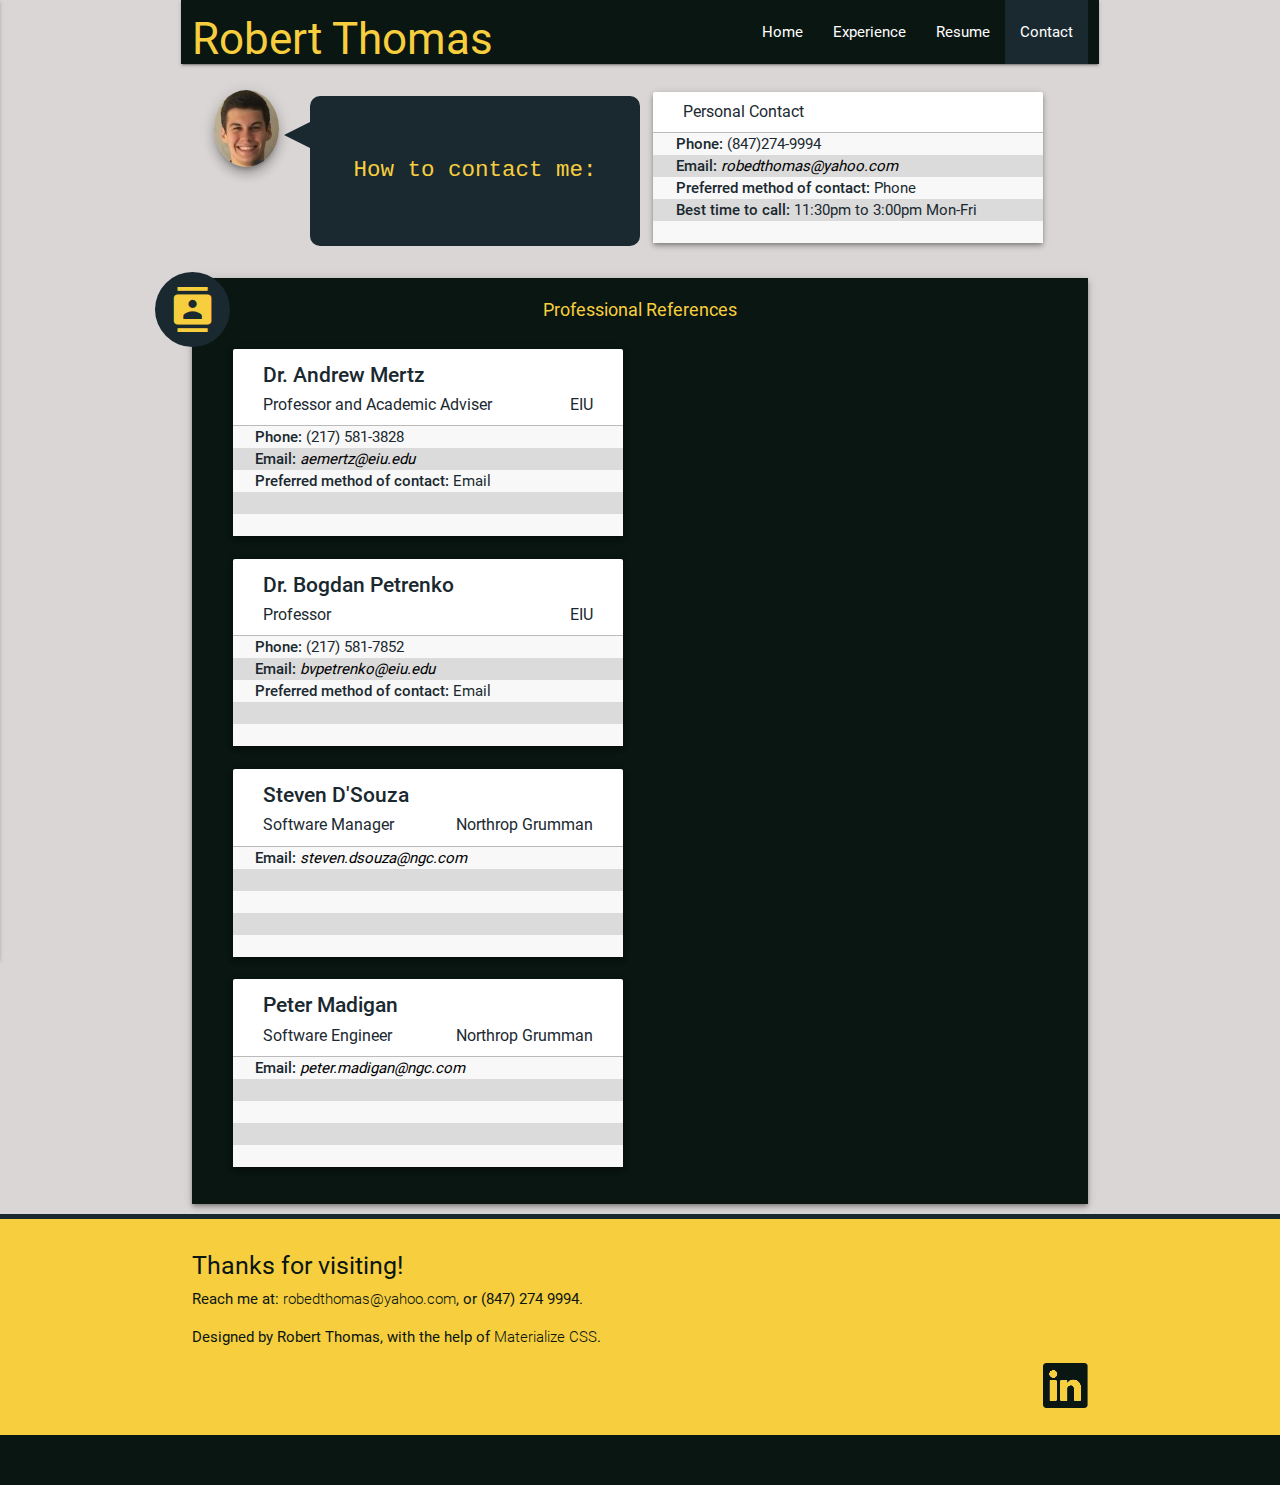
==== commit d8db86dc: "Finished stylization on experience page." ====
--- a/contact.html
+++ b/contact.html
@@ -120,7 +120,7 @@
 			            		<span class="card-title contact-title reference-name">Dr. Andrew Mertz</span>
 		            		</div>
 		            		<div class="col s12">
-			            		<span class="card-title contact-title left">Professor and Academic Advisor</span>
+			            		<span class="card-title contact-title left">Professor and Academic Adviser</span>
 			            		<span class="card-title contact-title right">EIU</span>
 		            		</div>
 		            	</div>
@@ -156,14 +156,12 @@
 			            		<span class="card-title contact-title reference-name">Steven D'Souza</span>
 		            		</div>
 		            		<div class="col s12">
-			            		<span class="card-title left contact-title">Position</span>
-			            		<span class="card-title right contact-title">Company</span>
-		            		</div>
-		            	</div>
-		            	<div class="row striped-row">
-			            	<p class="single-line">Phone: <span>[phone number]</span></p>
-			            	<p class="single-line">Email: <span>[email address]</span></p>
-			            	<p class="single-line">Preferred method of contact: <span></span></p>
+			            		<span class="card-title left contact-title">Software Manager</span>
+			            		<span class="card-title right contact-title">Northrop Grumman</span>
+		            		</div>
+		            	</div>
+		            	<div class="row striped-row">
+			            	<p class="single-line">Email: <span><a class="email" href="mailto:steven.dsouza@ngc.com">steven.dsouza@ngc.com</a></span></p>
 		            	</div>
 		            </div>
 	            </div>
--- a/stylesheets/stylesheet.css
+++ b/stylesheets/stylesheet.css
@@ -209,6 +209,10 @@
 	transform: translateY(-50%); 
 }
 
+.centered-text {
+	text-align: center;
+}
+
 p.centered {
 	text-align: center;
 	padding-left: 2em;
@@ -223,6 +227,10 @@
 	margin-right: auto !important;
 }
 
+span.light-color {
+	color: #F7CE3E;
+}
+
 p.light {
 	color: #F7CE3E;
 }
@@ -237,6 +245,10 @@
 
 p.large {
 	font-size: 18px;
+}
+
+span.bold {
+	font-weight: 500;
 }
 
 div.tag-wrapper {
@@ -273,7 +285,7 @@
 	color: #F7CE3E;
 }
 
-span.project-title {
+span.project-title-right {
 	float: right;
 	color: white;
 	font-size: 1.8em;
@@ -282,6 +294,12 @@
 	border-left: thin solid #DAD6D5;
 }
 
+span.project-title-center {
+	color: white;
+	font-size: 1.8em;
+	font-weight: 300;
+}
+
 div.project-body {
 	border-left: medium solid #1A2930;
 	border-right: medium solid #1A2930;
@@ -289,7 +307,7 @@
 }
 
 div.row.button-row {
-	margin-top: 2em;
+	margin-top: 1.5em;
 	margin-bottom: 0;
 	display: inline-block;
 	width: 100%;
@@ -309,11 +327,15 @@
 
 div.collapsible-body.experience-body {
 	position: relative;
+	margin: 0;
+	padding: 0;
+	padding-top: 20px;
+	line-height: 20px;
 }
 
 div.experience-footer {
 	width: 100%;
-	height: 3.5em;
+	min-height: 3.5em;
 	background-color: #1A2930;
 }
 
@@ -329,14 +351,28 @@
 	margin-right: 5%;
 }
 
+p.experience-contact {
+	margin-top: 0;
+	margin-bottom: 0;
+}
+
+.experience-contact.smaller {
+	font-size: 0.9em;
+}
+
 div.collapsible-body.experience-body div.row.experience-body-row {
-	position: absolute;
+	position: relative;
 	width: 90%;
 	margin-left: 5%;
 	margin-right: 5%;
-	height: 100%;
+	margin-bottom: 0;
+	/*height: 100%;*/
 	top: 0;
 	left: 0;
+}
+
+div.collapsible-body.experience-body div.row.experience-body-row div.col.experience-body-col {
+	margin-bottom: 20px;
 }
 
 div.row.paper-background-row {
@@ -364,7 +400,7 @@
 }*/
 
 div.row.paper-row {
-	height: 25px;
+	min-height: 25px;
 	width: 100%;
 	margin: 0;
 	padding: 0;
@@ -499,6 +535,11 @@
 	font-weight: 400;
 }
 
+a.email {
+	font-style: italic;
+	color: inherit;
+}
+
 div.card-content.contact-description div.row.striped-row p a.email {
 	font-style: italic;
 	color: black;
